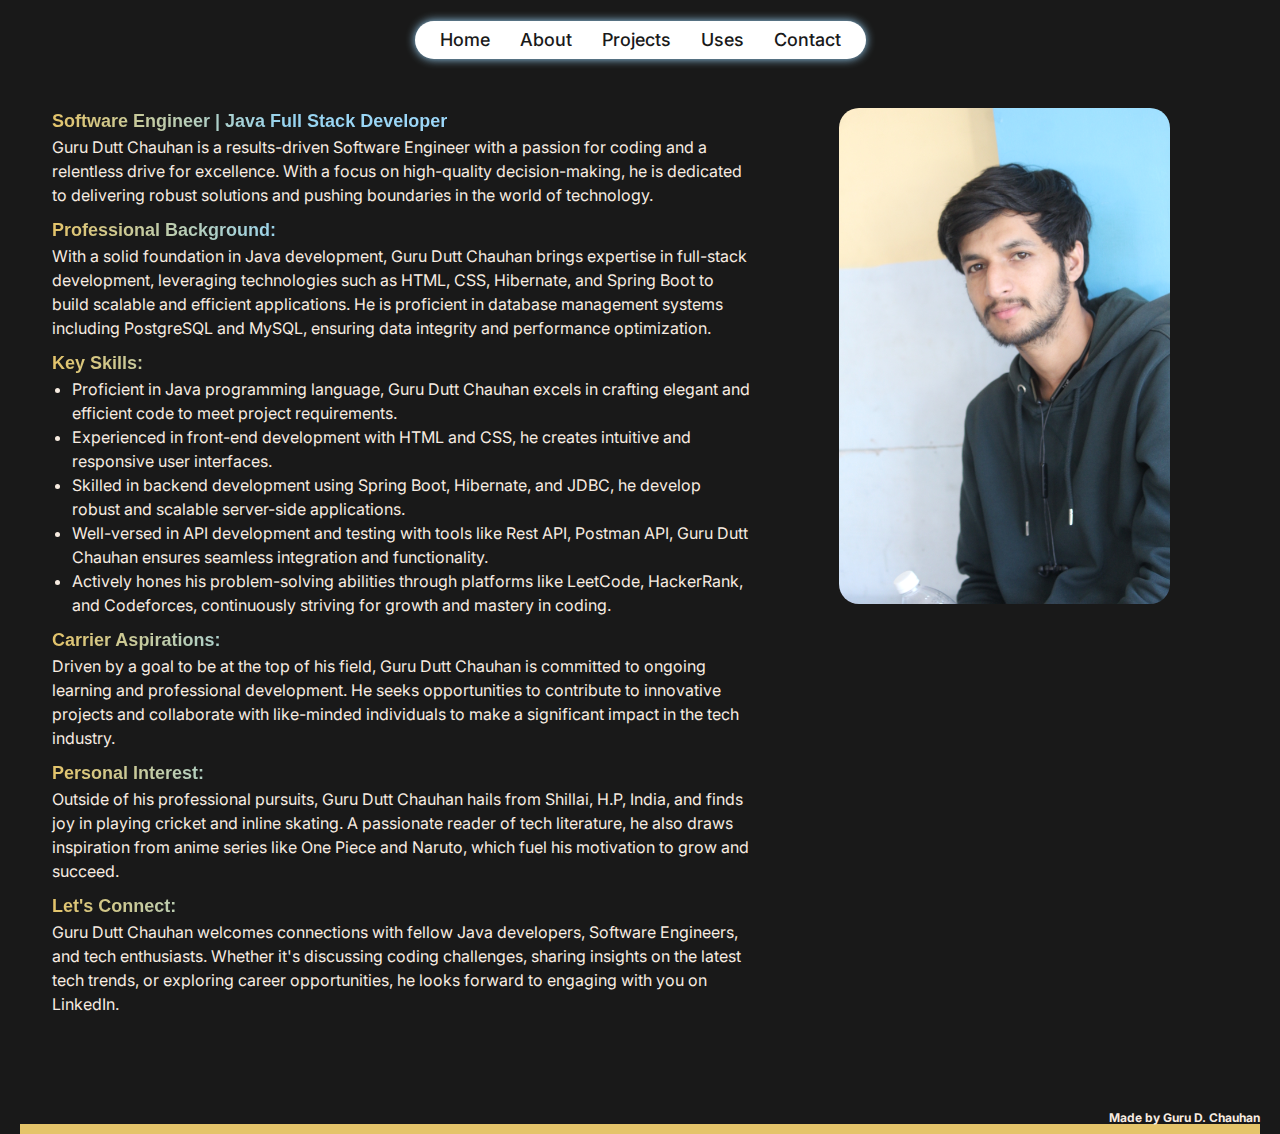
==== pages/about.html @ a00cea12 "Added About and Projects section" ====
<!DOCTYPE html>
<html lang="en">
  <head>
    <title>Guru D. Chauhan | About</title>
    <meta charset="UTF-8" />
    <meta name="viewport" content="width=device-width, initial-scale=1.0" />
    <link rel="preconnect" href="https://fonts.googleapis.com" />
    <link rel="preconnect" href="https://fonts.gstatic.com" crossorigin />
    <link
      href="https://fonts.googleapis.com/css2?family=Inter:wght@100..900&display=swap"
      rel="stylesheet"
    />
    <link rel="stylesheet" href="../css/general.css" />
    <link rel="stylesheet" href="../css/about.css" />
  </head>
  <body>
    <!--Create Header For the Website-->
    <header class="header flex">
      <nav class="header-links">
        <ul class="header-nav-list flex">
          <li>
            <a href="../index.html">Home</a>
          </li>
          <li>
            <a href="/pages/about.html">About</a>
          </li>
          <!-- <li>
        <a href="#">Experience</a>
      </li> -->
          <li>
            <a href="/pages/projects.html">Projects</a>
          </li>
          <li>
            <a href="#">Uses</a>
          </li>
          <li>
            <a href="#">Contact</a>
          </li>
        </ul>
      </nav>
    </header>

    <main class="main">
      <section class="intro">
        <div class="intro-content-container">
          <div class="content">
            <span class="oswald-header"
              >Software Engineer | Java Full Stack Developer</span
            >
            Guru Dutt Chauhan is a results-driven Software Engineer with a
            passion for coding and a relentless drive for excellence. With a
            focus on high-quality decision-making, he is dedicated to delivering
            robust solutions and pushing boundaries in the world of technology.
          </div>
          <div class="content">
            <span class="oswald-header">Professional Background:</span>With a
            solid foundation in Java development, Guru Dutt Chauhan brings
            expertise in full-stack development, leveraging technologies such as
            HTML, CSS, Hibernate, and Spring Boot to build scalable and
            efficient applications. He is proficient in database management
            systems including PostgreSQL and MySQL, ensuring data integrity and
            performance optimization.
          </div>
          <div class="content">
            <span class="oswald-header">Key Skills:</span>

            <ul class="list">
              <li>
                Proficient in Java programming language, Guru Dutt Chauhan
                excels in crafting elegant and efficient code to meet project
                requirements.
              </li>
              <li>
                Experienced in front-end development with HTML and CSS, he
                creates intuitive and responsive user interfaces.
              </li>
              <li>
                Skilled in backend development using Spring Boot, Hibernate, and
                JDBC, he develop robust and scalable server-side applications.
              </li>
              <li>
                Well-versed in API development and testing with tools like Rest
                API, Postman API, Guru Dutt Chauhan ensures seamless integration
                and functionality.
              </li>
              <li>
                Actively hones his problem-solving abilities through platforms
                like LeetCode, HackerRank, and Codeforces, continuously striving
                for growth and mastery in coding.
              </li>
            </ul>
          </div>
          <div class="content">
            <span class="oswald-header">Carrier Aspirations:</span>
            Driven by a goal to be at the top of his field, Guru Dutt Chauhan is
            committed to ongoing learning and professional development. He seeks
            opportunities to contribute to innovative projects and collaborate
            with like-minded individuals to make a significant impact in the
            tech industry.
          </div>
          <div class="content">
            <span class="oswald-header">Personal Interest:</span> Outside of his
            professional pursuits, Guru Dutt Chauhan hails from Shillai, H.P,
            India, and finds joy in playing cricket and inline skating. A
            passionate reader of tech literature, he also draws inspiration from
            anime series like One Piece and Naruto, which fuel his motivation to
            grow and succeed.
          </div>
          <div class="content">
            <span class="oswald-header">Let's Connect:</span> Guru Dutt Chauhan
            welcomes connections with fellow Java developers, Software
            Engineers, and tech enthusiasts. Whether it's discussing coding
            challenges, sharing insights on the latest tech trends, or exploring
            career opportunities, he looks forward to engaging with you on
            LinkedIn.
          </div>
        </div>
        <div class="intro-image-container">
          <img src="../img/about-img.JPG" alt="about photo" class="profile" />
        </div>
      </section>
    </main>
    <!--Create Footer For the Website-->
    <footer class="footer">
      <h4 class="trademark flex">Made by Guru D. Chauhan</h4>
    </footer>
  </body>
</html>
---- css/general.css ----
/*
--- 01 TYPOGRAPHY SYSTEM

- Font sizes (px)
10 / 12 / 14 / 16 / 18 / 20 / 24 / 30 / 36 / 44 / 52 / 62 / 74 / 86 / 98

- Font weights
Default: 400
Medium: 500
Semi-bold: 600
Bold: 700

- Line heights
Default: 1
Small: 1.05
Medium: 1.2
Paragraph default: 1.6
Large: 1.8

- Letter spacing
-0.5px
0.75px

--- 02 COLORS

- Primary: #e67e22
- Tints:
#fdf2e9
#fae5d3
#eb984e

- Shades: 
#cf711f
#45260a

- Accents:
- Greys

#888
#767676 (lightest grey allowed on #fff)
#6f6f6f (lightest grey allowed on #fdf2e9)
#555
#333

--- 05 SHADOWS

0 2.4rem 4.8rem rgba(0, 0, 0, 0.075);

--- 06 BORDER-RADIUS

Default: 9px
Medium: 11px

--- 07 WHITESPACE

- Spacing system (px)
2 / 4 / 8 / 12 / 16 / 24 / 32 / 48 / 64 / 80 / 96 / 128
*/

* {
  padding: 0;
  margin: 0;
  box-sizing: border-box;
  font-family: "inter", sans-serif;
  list-style: none;
  text-decoration: none;
}

html {
  font-size: 62.5%;
}

body {
  background-color: #191919;
  line-height: 1;
  font-weight: 400;
  padding: 2rem 2rem 0 2rem;
  color: #f7ece1;
}

/* GENERAL REUSABLE COMPONENTS */

.flex {
  display: flex;
  align-items: center;
  justify-content: center;
}

.secondary-heading {
  text-align: center;
  color: #e4c46a;
  font-size: 3.6rem;
  letter-spacing: 1;
}

.header {
  height: 4rem;
}

.header-links {
  background-color: #fff;
  border-radius: 10rem;
  box-shadow: 0 0 1rem 0;
  padding: 0 1.5rem;
}

.header-nav-list {
  gap: 1rem;
  padding: 1rem 0;
}

.header-nav-list a:link,
.header-nav-list a:visited {
  font-size: 1.8rem;
  font-weight: 500;
  color: #191919;
  transition: all 0.3s;
  padding: 0.2rem 1rem;
  border-radius: 2rem;
}

.header-nav-list a:hover,
.header-nav-list a:active {
  background-color: #e4c46a;
  color: #191919;
}

.footer {
  border-bottom: 1rem solid #e4c46a;
}

.trademark {
  font-size: 1.2rem;
  justify-content: flex-end;
}
---- css/about.css ----
.header-links {
  background-color: #fff;
  border-radius: 10rem;
  box-shadow: 0 0 1rem 0 #a0daff;
  padding: 0 1.5rem;
}

.oswald-header {
  font-family: "Oswald", sans-serif;
  font-optical-sizing: auto;
  font-size: 1.8rem;
  font-weight: 800;
  font-style: normal;
}

.profile {
  border-radius: 2rem;
  /* justify-self: center; */
  width: 85%;
}

.intro {
  padding: 4.8rem 3.2rem 9.6rem 3.2rem;
  display: grid;
  grid-template-columns: 2fr 1fr;

  gap: 1rem;
  font-size: 1.8rem;
  line-height: 1.5;
}

.intro-content-container {
  max-width: 70rem;
  align-self: center;
  display: grid;
  grid-template-rows: repeat(4, auto);
  gap: 1rem;
}

.content {
  font-size: 1.6rem;
}

.content span {
  display: block;
  background: linear-gradient(to right, #e4c46a, #97d4f0, #a0daff, #4bb9ff);
  background-clip: text;
  -webkit-text-fill-color: transparent;
}

.list {
  margin-left: 2rem;
}

.list li {
  list-style-type: disc !important;
}
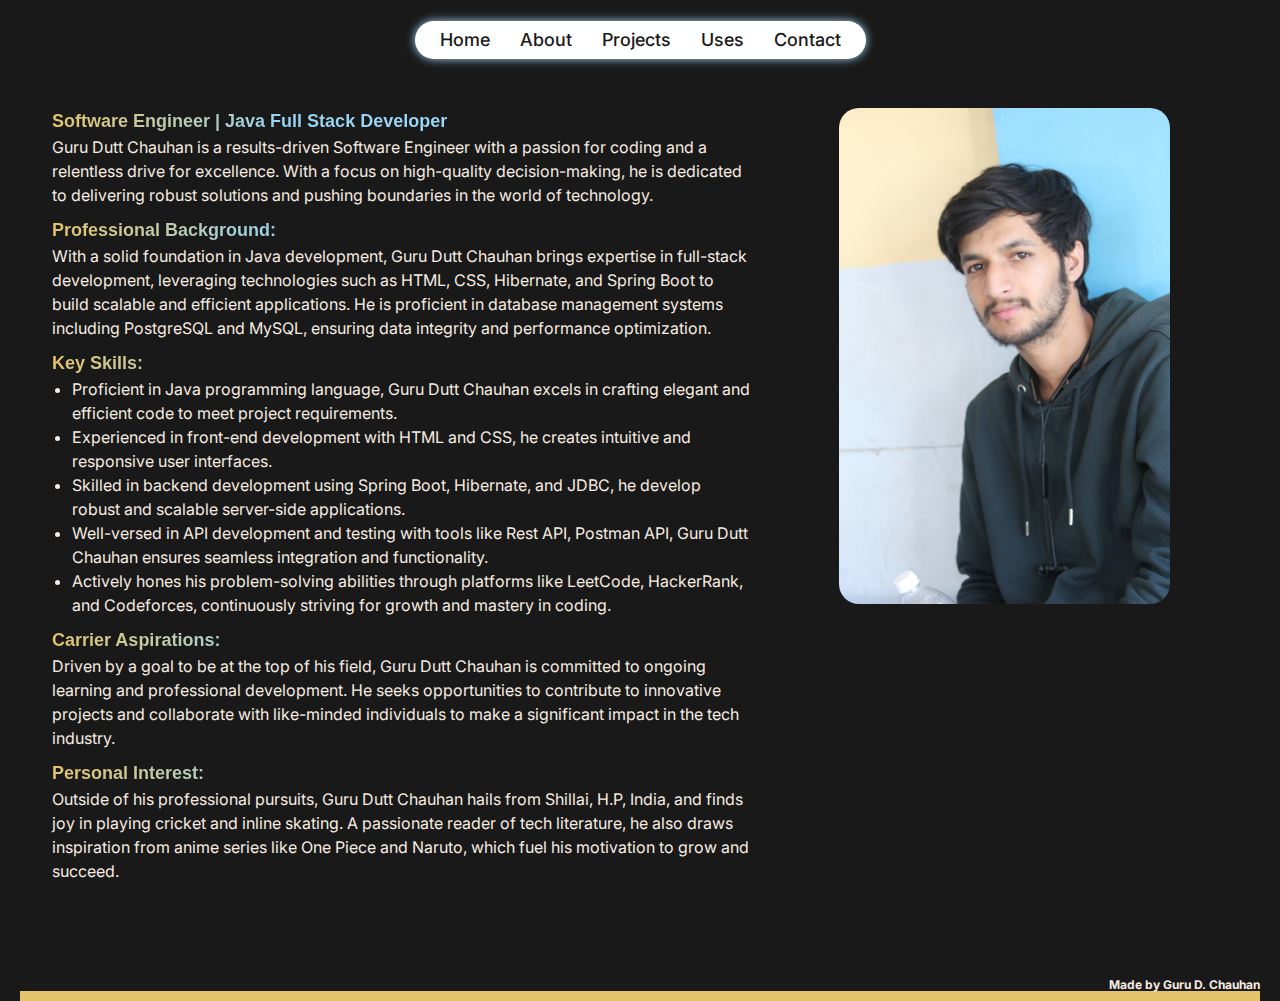
==== commit c470f421: "final" ====
--- a/pages/about.html
+++ b/pages/about.html
@@ -12,6 +12,11 @@
     />
     <link rel="stylesheet" href="../css/general.css" />
     <link rel="stylesheet" href="../css/about.css" />
+    <link
+      rel="icon"
+      type="image/svg+xml"
+      href="./img/code-tag-svgrepo-com.svg"
+    />
   </head>
   <body>
     <!--Create Header For the Website-->
@@ -22,19 +27,19 @@
             <a href="../index.html">Home</a>
           </li>
           <li>
-            <a href="/pages/about.html">About</a>
+            <a href="./about.html">About</a>
           </li>
           <!-- <li>
         <a href="#">Experience</a>
       </li> -->
           <li>
-            <a href="/pages/projects.html">Projects</a>
+            <a href="./projects.html">Projects</a>
           </li>
           <li>
-            <a href="#">Uses</a>
+            <a href="./uses.html">Uses</a>
           </li>
           <li>
-            <a href="#">Contact</a>
+            <a href="./contact.html">Contact</a>
           </li>
         </ul>
       </nav>
@@ -106,14 +111,6 @@
             anime series like One Piece and Naruto, which fuel his motivation to
             grow and succeed.
           </div>
-          <div class="content">
-            <span class="oswald-header">Let's Connect:</span> Guru Dutt Chauhan
-            welcomes connections with fellow Java developers, Software
-            Engineers, and tech enthusiasts. Whether it's discussing coding
-            challenges, sharing insights on the latest tech trends, or exploring
-            career opportunities, he looks forward to engaging with you on
-            LinkedIn.
-          </div>
         </div>
         <div class="intro-image-container">
           <img src="../img/about-img.JPG" alt="about photo" class="profile" />
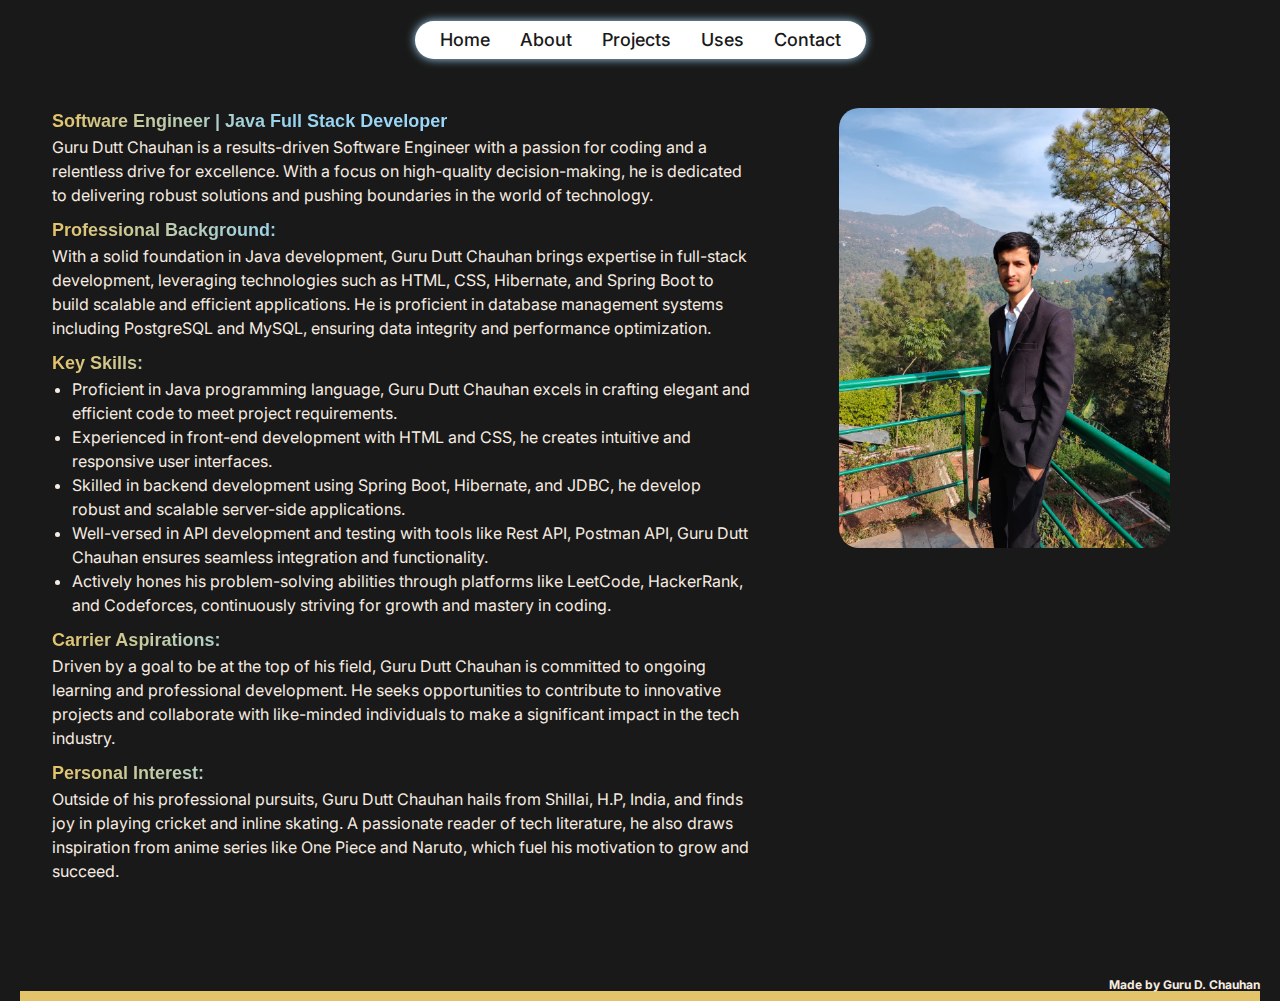
==== commit 3cff950c: "Updated Site" ====
--- a/pages/about.html
+++ b/pages/about.html
@@ -15,7 +15,7 @@
     <link
       rel="icon"
       type="image/svg+xml"
-      href="./img/code-tag-svgrepo-com.svg"
+      href="../img/code-tag-svgrepo-com.svg"
     />
   </head>
   <body>
@@ -113,7 +113,7 @@
           </div>
         </div>
         <div class="intro-image-container">
-          <img src="../img/about-img.JPG" alt="about photo" class="profile" />
+          <img src="../img/about-image.jpg" alt="about photo" class="profile" />
         </div>
       </section>
     </main>
--- a/css/general.css
+++ b/css/general.css
@@ -76,6 +76,7 @@
   font-weight: 400;
   padding: 2rem 2rem 0 2rem;
   color: #f7ece1;
+  position: relative;
 }
 
 /* GENERAL REUSABLE COMPONENTS */
@@ -133,3 +134,21 @@
   font-size: 1.2rem;
   justify-content: flex-end;
 }
+
+.oswald-header {
+  font-family: "Oswald", sans-serif;
+  font-optical-sizing: auto;
+  font-size: 1.8rem;
+  font-weight: 800;
+  font-style: normal;
+}
+
+::-webkit-scrollbar {
+  width: 1rem;
+  height: 1rem;
+}
+
+::-webkit-scrollbar-thumb {
+  border-radius: 10rem;
+  background: #e4c46a;
+}
